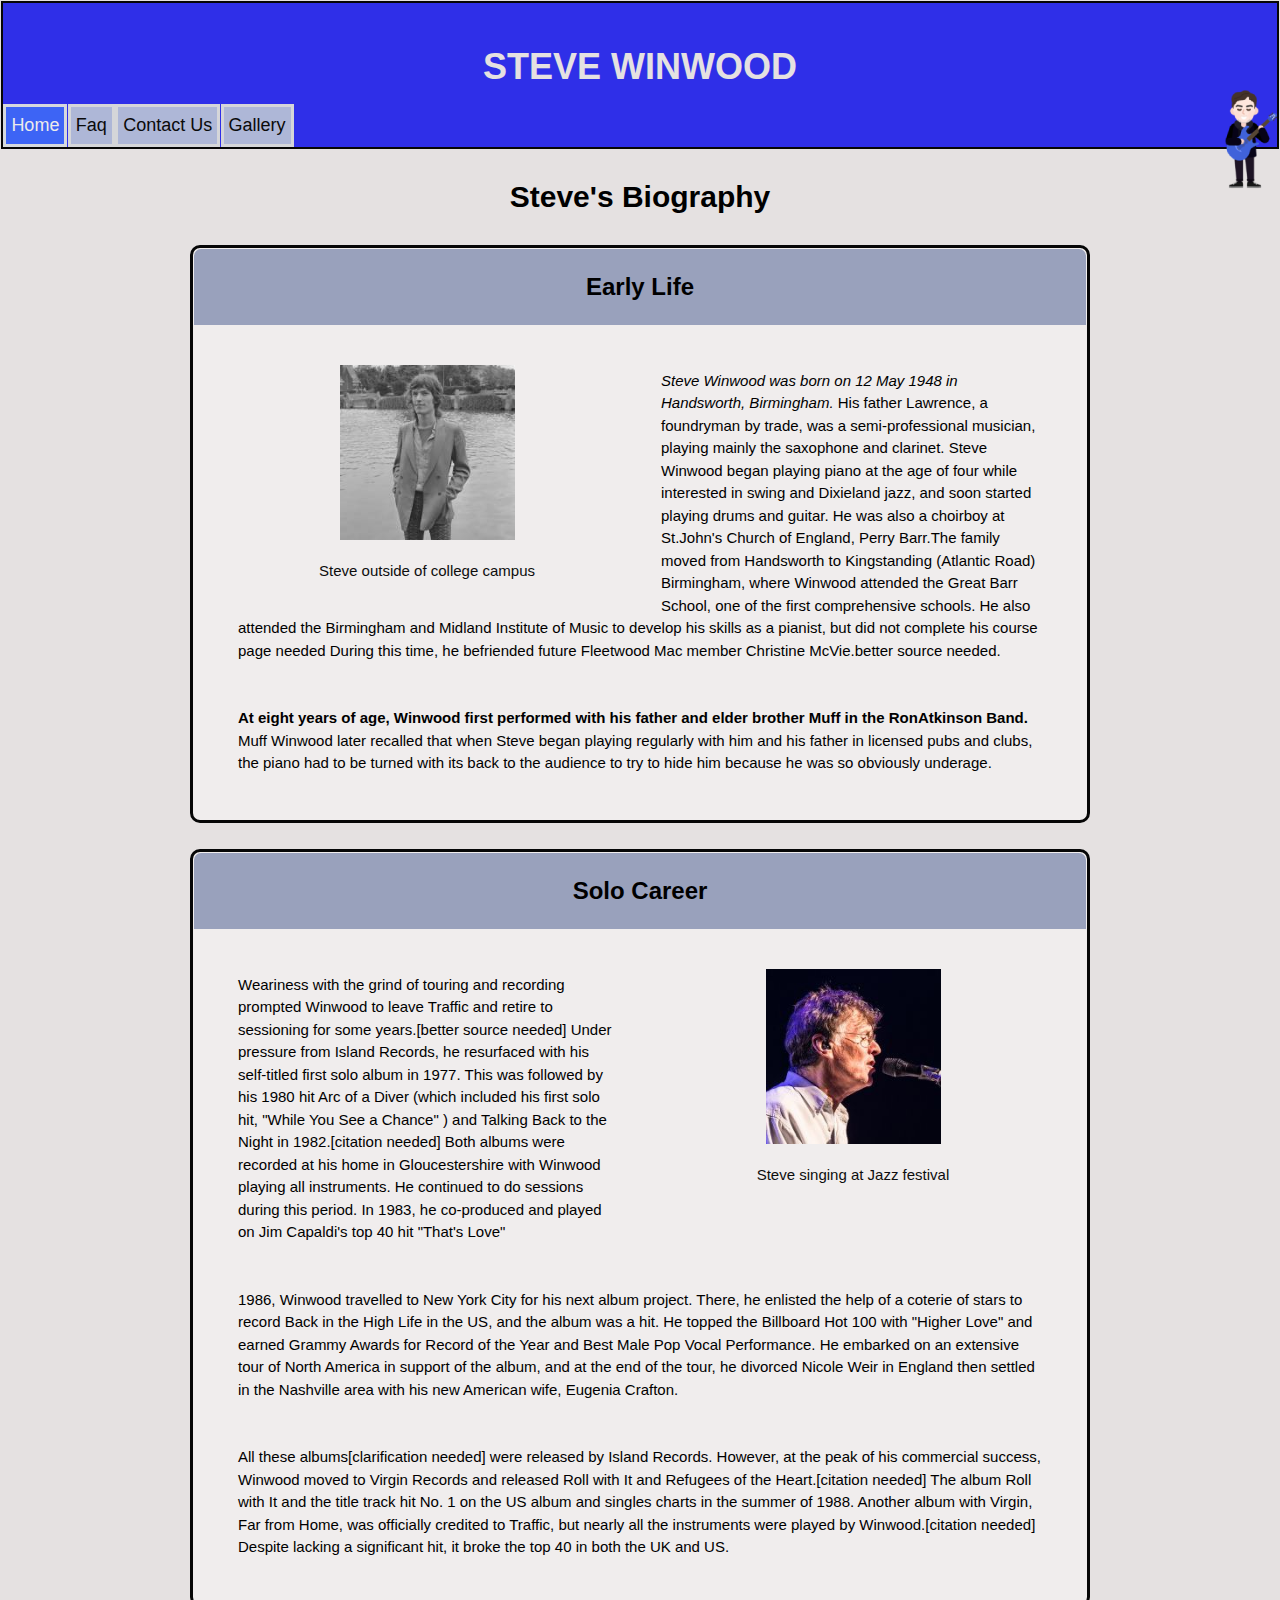
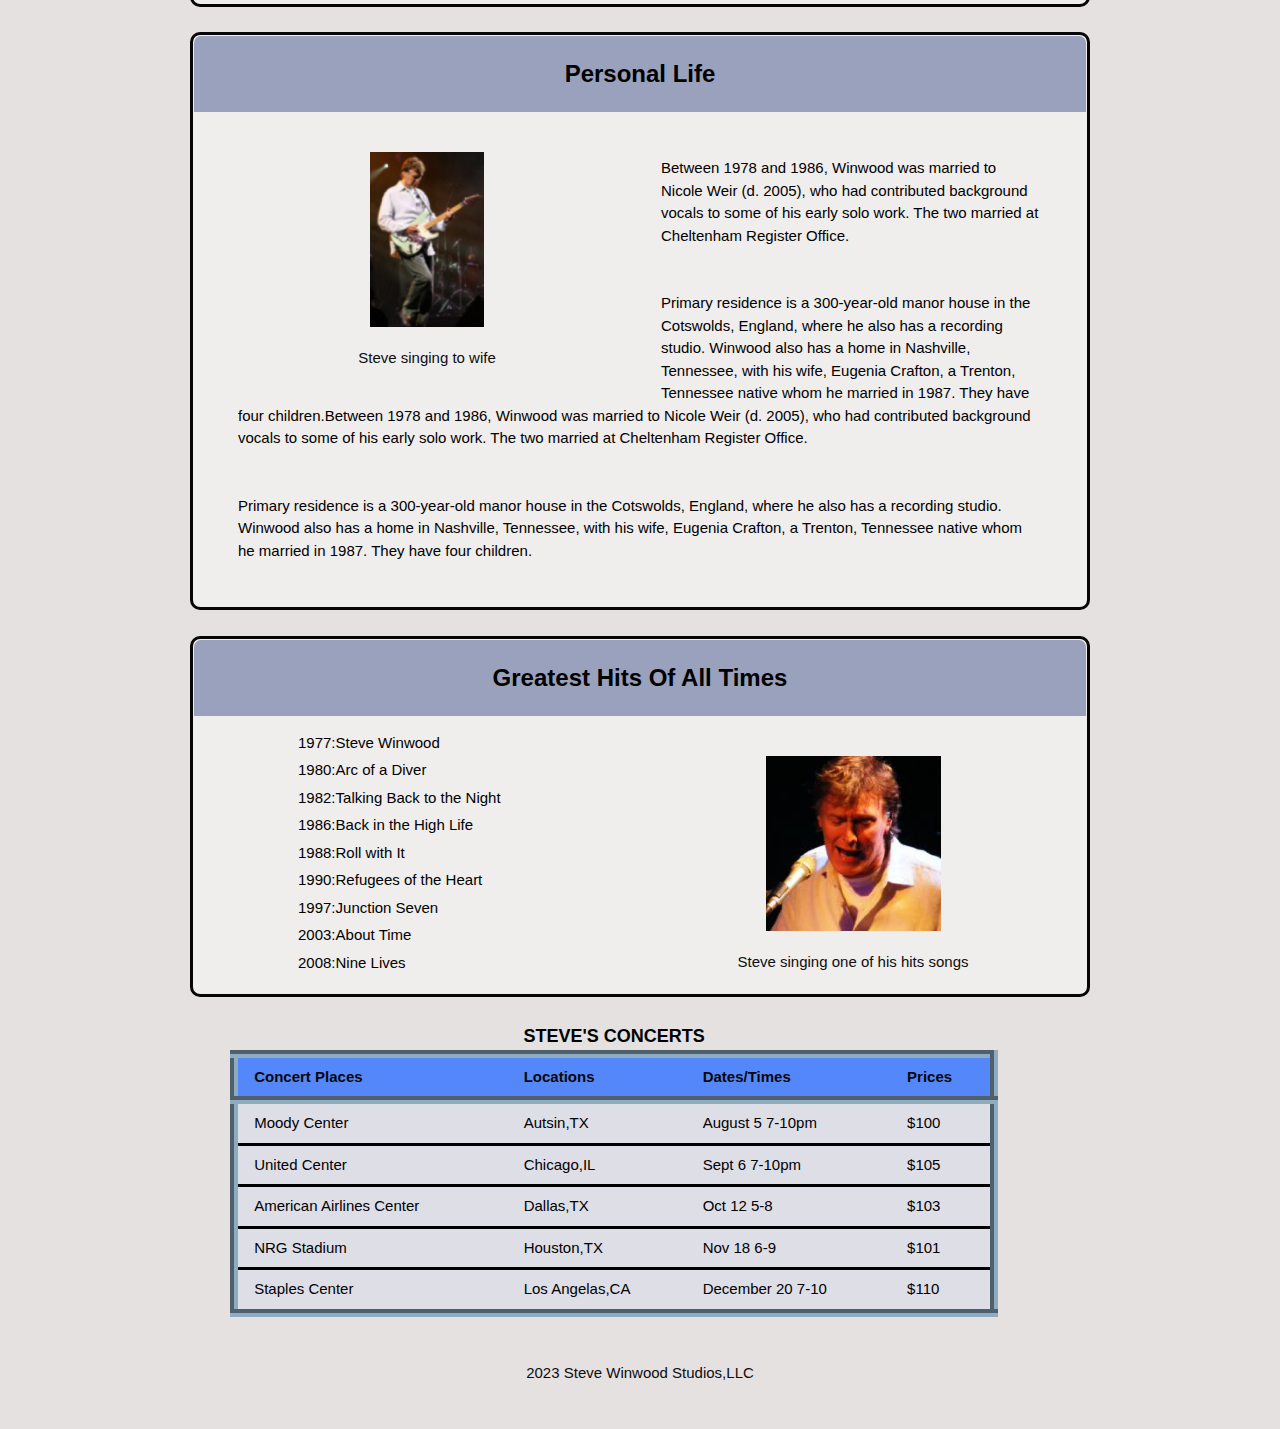
==== index.html @ 96f2a586 "updated table forms" ====
<!DOCTYPE html>
<html lang="en">

<head>
  <meta charset="UTF-8">
  <meta http-equiv="X-UA-Compatible" content="IE=edge">
  <meta name="viewport" content="width=device-width, initial-scale=1.0">
  <link rel="apple-touch-icon" sizes="57x57" href="images/favicon/apple-icon-57x57.png">
  <link rel="apple-touch-icon" sizes="60x60" href="images/favicon/apple-icon-60x60.png">
  <link rel="apple-touch-icon" sizes="57x57" href="images/favicon/apple-icon-57x57.png">
  <link rel="apple-touch-icon" sizes="60x60" href="images/favicon/apple-icon-60x60.png">
  <link rel="apple-touch-icon" sizes="72x72" href="images/favicon/apple-icon-72x72.png">
  <link rel="apple-touch-icon" sizes="76x76" href="images/favicon/apple-icon-76x76.png">
  <link rel="apple-touch-icon" sizes="114x114" href="images/favicon/apple-icon-114x114.png">
  <link rel="apple-touch-icon" sizes="120x120" href="images/favicon/apple-icon-120x120.png">
  <link rel="apple-touch-icon" sizes="144x144" href="images/favicon/apple-icon-144x144.png">
  <link rel="apple-touch-icon" sizes="152x152" href="images/favicon/apple-icon-152x152.png">
  <link rel="apple-touch-icon" sizes="180x180" href="images/favicon/apple-icon-180x180.png">
  <link rel="icon" type="image/png" sizes="192x192" href="/android-icon-192x192.png">
  <link rel="icon" type="image/png" sizes="32x32" href="images/favicon/favicon-32x32.png">
  <link rel="icon" type="image/png" sizes="96x96" href="images/favicon/favicon-96x96.png">
  <link rel="icon" type="image/png" sizes="16x16" href="images/favicon/favicon-16x16.png">
  <link rel="manifest" href="images/favicon/manifest.json">
  <meta name="msapplication-TileColor" content="#ffffff">
  <meta name="msapplication-TileImage" content="images/favicon/ms-icon-144x144.png">
  <meta name="theme-color" content="#ffffff">
  <title>Steve Winwood</title>
  <link rel="stylesheet" href="https://www.w3schools.com/w3css/4/w3.css">
  <link rel="stylesheet" href="css/styles.css">
  <link rel="stylesheet" href="css/layout.css">
  <link rel="stylesheet" href="css/nav-menu.css">
  </head>

<body>
  
  <main>

    <header>
      <h1 class="heading">Steve Winwood</h1>
      <img src="images/logo.png" alt="site logo">
      <nav class="topnav">
        <a class="active" href="index.html">Home</a>
        <a href="faq.html">Faq</a>
        <a href="contactus.html">Contact Us</a>
        <a href="gallery.html">Gallery</a>
      </nav>
    </header>

      
      <h2 class="margin">Steve's Biography</h2>

      <section>

        <h3>Early Life</h3>
        
        <figure>
          <img src="images/steve-college-thumb2.jpg" alt="Steve Early Life">
          <figcaption>Steve outside of college campus</figcaption>
        </figure>
        
        <p> <em>Steve Winwood was born on 12 May 1948 in Handsworth, Birmingham.</em> His father Lawrence, a
          foundryman by trade, was a semi-professional musician, playing mainly the saxophone and clarinet.
          Steve
          Winwood began playing piano at the age of four while interested in swing and Dixieland jazz, and
          soon
          started playing drums and guitar. He was also a choirboy at St.John's Church of England, Perry
          Barr.The
          family moved from Handsworth to Kingstanding (Atlantic Road) Birmingham, where Winwood attended the
          Great Barr School, one of the first comprehensive schools. He also attended the Birmingham and
          Midland Institute of Music to develop his skills as a pianist, but did not complete his course page
          needed During this time, he befriended future Fleetwood Mac member Christine McVie.better source
          needed.</p>
        <p> <strong>At eight years of age, Winwood first performed with his father and elder brother Muff in the
            RonAtkinson Band.</strong> Muff Winwood later recalled that when Steve began playing regularly
          with
          him and his father in licensed pubs and clubs, the piano had to be turned with its back to the
          audience
          to try to
          hide him because he was so obviously underage.</p>
      
        </section>

      <section>

        <h3>Solo Career</h3>
        <figure>
          <img src="images/steve-jazz-thumb2.jpg" alt="Steve singing jazz">
          <figcaption>Steve singing at Jazz festival</figcaption>
        </figure>
        <p> Weariness with the grind of touring and recording prompted Winwood to leave Traffic and retire to
          sessioning
          for some years.[better source needed] Under pressure from Island Records, he resurfaced with his
          self-titled first solo album in 1977. This was followed by his 1980 hit Arc of a Diver (which
          included
          his
          first solo hit, "While You See a Chance" ) and Talking Back to the Night in 1982.[citation needed]
          Both
          albums were recorded at his home in Gloucestershire with Winwood playing all instruments. He
          continued
          to do
          sessions during this period. In 1983, he co-produced and played on Jim Capaldi's top 40 hit "That's
          Love"</p>

        <p> 1986, Winwood
          travelled to New York City for his next album project. There, he enlisted the help of a coterie of
          stars
          to
          record Back in the High Life in the US, and the album was a hit. He topped the Billboard Hot 100
          with "Higher Love" and earned Grammy Awards for Record of the Year and Best Male Pop Vocal
          Performance.
          He
          embarked on an extensive tour of North America in support of the album, and at the end of the tour,
          he
          divorced Nicole Weir in England then settled in the Nashville area with his new American wife,
          Eugenia
          Crafton.</p>

        <p> All these albums[clarification needed] were released by Island Records. However, at the peak of
          his commercial success, Winwood moved to Virgin Records and released Roll with It and Refugees of
          the
          Heart.[citation needed] The album Roll with It and the title track hit No. 1 on the US album and
          singles
          charts in the summer of 1988. Another album with Virgin, Far from Home, was officially credited to
          Traffic,
          but nearly all the instruments were played by Winwood.[citation needed] Despite lacking a
          significant
          hit,
          it broke the top 40 in both the UK and US.</p>
      </section>

      <section>
        <h3>Personal Life</h3>
        <figure>
          <img src="images/Steve-wedding.png" alt="Steve at kereoke bar">
          <figcaption>Steve singing to wife</figcaption>
        </figure>

        <p>Between 1978 and 1986, Winwood was married to Nicole Weir (d. 2005), who had contributed background
          vocals to some of his early solo work. The two married at Cheltenham Register Office.</p>

        <p> Primary residence is a 300-year-old manor house in the Cotswolds, England, where he also has a
          recording
          studio. Winwood also has a home in Nashville, Tennessee, with his wife, Eugenia Crafton, a Trenton,
          Tennessee native whom he married in 1987. They have four children.Between 1978 and 1986,
          Winwood was married to Nicole Weir (d. 2005), who had contributed background vocals to some of his
          early
          solo work. The two married at Cheltenham Register Office.</p>

        <p> Primary residence is a 300-year-old manor house in the Cotswolds, England, where he also has a
          recording
          studio. Winwood also has a home in Nashville, Tennessee, with his wife, Eugenia Crafton, a Trenton,
          Tennessee native whom he married in 1987. They have four children.</p>
      </section>

      <section>
        <h3>Greatest Hits Of All Times</h3>
        <figure>
          <img src="images/steve-carnegie-thumb2.jpg" alt="Steve singing hit song">
          <figcaption>Steve singing one of his hits songs</figcaption>
        </figure>

        <ul >
          <li>1977:Steve Winwood </li>
          <li>1980:Arc of a Diver</li>
          <li>1982:Talking Back to the Night </li>
          <li>1986:Back in the High Life</li>
          <li>1988:Roll with It</li>
          <li>1990:Refugees of the Heart</li>
          <li>1997:Junction Seven</li>
          <li>2003:About Time</li>
          <li>2008:Nine Lives</li>
        </ul>
      </section>

   
       
    
      
      <table class="w3-table">
        <caption>Steve's Concerts</caption>
        <thead>
          <tr>
            <th scope="col" abbr="Column 1" id="col1">Concert Places</th>
            <th scope="col" abbr="Column 2" id="col2">Locations</th>
            <th scope="col" abbr="Column 3" id="col3">Dates/Times</th>
            <th scope="col" abbr="Column 4" id="col4">Prices</th>
          </tr>
        </thead>
        <tbody>
          <tr>
            <td headers="col1">Moody Center</td>
            <td headers="col2">Autsin,TX</td>
            <td headers="col3">August 5 7-10pm</td>
            <td headers="col4">$100</td>
          </tr>
          <tr>
            <td headers="col1">United Center</td>
            <td headers="col2">Chicago,IL</td>
            <td headers="col3">Sept 6 7-10pm</td>
            <td headers="col4">$105</td>
          </tr>
          <tr>
            <td headers="col1">American Airlines Center</td>
            <td headers="col2">Dallas,TX</td>
            <td headers="col3">Oct 12 5-8</td>
            <td headers="col4">$103</td>
          </tr>
          <tr>
            <td headers="col1">NRG Stadium</td>
            <td headers="col2">Houston,TX</td>
            <td headers="col3">Nov 18 6-9</td>
            <td headers="col4">$101</td>
          </tr>
          <tr>
            <td headers="col1">Staples Center</td>
            <td headers="col2">Los Angelas,CA</td>
            <td headers="col3">December 20 7-10</td>
            <td headers="col4">$110</td>
          </tr>
        </tbody>

      </table>

    </main>

</body>

<footer>
  <p>2023 Steve Winwood Studios,LLC</p>
</footer>
---- css/styles.css ----
/* #E5E1E1
   #1B33AC
   #9DA0AF
   #607AFB
   #0929CE
monochromatic */

label{text-align:left;}
header {
  background-color: hwb(240 13% 9% / 0.931);;
  border: rgb(6, 6, 6);
  margin:1px;
  border-style: solid;
  border-width:2px;
  }

header img {
  position: absolute;
  top: 10vh;
  right: 0.2vw;
  z-index: 5;
  width: auto;
  max-width: 15vw;
  height: auto;
}

footer{color:#0d0d0e;
       border-width: 5px;
       text-align: center;
      }


.heading {
  color: #E5E1E1;
  font-family: helvetica;
  font-weight: bolder;
  text-transform: uppercase;
  text-align: center;
  padding-top:27px;
}

.heading2{color: #E5E1E1;
  font-family: helvetica;
  font-weight: bolder;
  text-transform: uppercase;
  text-align: center;
  padding-top:22px;
}

.centerText {
  text-align: center;
}

h2,
h3 {
  color: black;
  font-family: Verdana, Geneva, Tahoma, sans-serif;
  font-weight: bold;
  text-align:center;
  margin: 48px;
  }

section.contactus {
  margin-left: 100%;
  text-align: center;
}


p.contactp {
  text-align: center;
}

p figcaption {
  color: black;
  font-family: sans-serif, verdana;
  font-weight: normal;
  font-size: large;
}

body {
  background-color: #E5E1E1;
  margin:0.2px;
}

main {
  background-color: #E5E1E1;
}

section {
  background-color:rgb(240, 237, 237);
  margin:40px;
  
}



form {
   margin-left: 100px;
   text-align:left;
}

fieldset {
  text-align: center;
  width: 85%;
  background-color: hwb(240 73% 20% / 0.931);
  margin: auto;
  text-align:center;

}

td {
  text-align: center;
}

table caption {
  font-family: helvetica;
  text-transform: uppercase;
  text-align: center;
  font-size:large;
  font-weight:bold;
}

tbody tr:hover {
  color: rgb(8, 8, 8);
  background-color: #b0b0b9;
  border:black;
}

th {
  background-color: rgb(84, 136, 250);
  font: bold;
  color: rgb(8, 8, 8);
}

tr{border-style: solid;
   border-color:black;}

td:hover{
          border-color:rgb(16, 15, 15)}
  
thead,
table {
  border: 8px groove #8dacc0;
  max-width:60%;
  margin-left:230px;
  background-color: #dedee7;
 }

figure {text-align:center;
padding:10px;
margin-right:50px;
}

figure img{margin:20px;
}

li{margin-left: 90px;
  margin-bottom:5px;
  }
textarea{width:400px;
         height:100px;}
---- css/layout.css ----
* {
  margin: 0;
  box-sizing: border-box;
}

html {
  -ms-text-size-adjust: 100%;
  -webkit-text-size-adjust: 100%
}

*,
*:before,
*:after {
  box-sizing: inherit;
}


header img {
  position: absolute;
  
  right: 0.2vw;
  z-index: 5;
  width: auto;
  max-width: 15vw;
  height: auto;
}

/* figures and images */
section {
  content: "";
  clear: both;
  display: table;
  border: solid #060606;
  border-radius: 10px;
  width: 85%;
  max-width: 900px;
  min-width: 500px;
  margin: 2vw auto;
  border-width: 3.5px;
  
}


h3 {
  
  padding: 20px 20vw 20px;
  background-color: #99a1bc;
  border-radius: 7px 7px 0 0;
  text-align: center;
  margin:1px;
  
}
.margin{margin:25px;}
p{margin:45px;
}

ul {
  margin-right: 300px;
  padding:15px;
 }

figure {
  float: left;
  width: 35vw;
  margin: 1vh 10px;
}

section:nth-child(even)>figure {
  float: right;
}



figure img {
  display: block;
  height: 175px;
  max-width: 100%;
  margin-left: auto;
  margin-right: auto;
}

figcaption {
  text-align: center;
  clear: both;
  color: #0d0d0d;
}

li {
  list-style: none;
}
---- css/nav-menu.css ----
/* Set nav to sticky or fixed */

/* Add a black background color to the top navigation */
.topnav {
  
  overflow: hidden;
 
}

/* Style the links inside the navigation bar */
.topnav a {
  float: left;
  color: #0a0a0a;
  text-align: center;
  padding: 5px;
  text-decoration: none;
  font-size: 17px;
  border-style:ridge;
  border-style: solid;
  border-color:rgb(213, 214, 217);
  margin: 0.2px;
  background-color:rgba(196, 206, 212, 0.857);
  font-size: larger;
  font-family:helvetica,Aerial;
  
}

/* Add a color to the active/current link */
.topnav a.active {
  background-color: #3f6af6e7;
  color: rgb(237, 235, 235);
  border:solid;
  border-color: rgb(214, 217, 221);
}
/* Change the color of links on hover */
.topnav a:hover {
  
  
  border-color:rgb(219, 231, 242);
  border:solid;

}
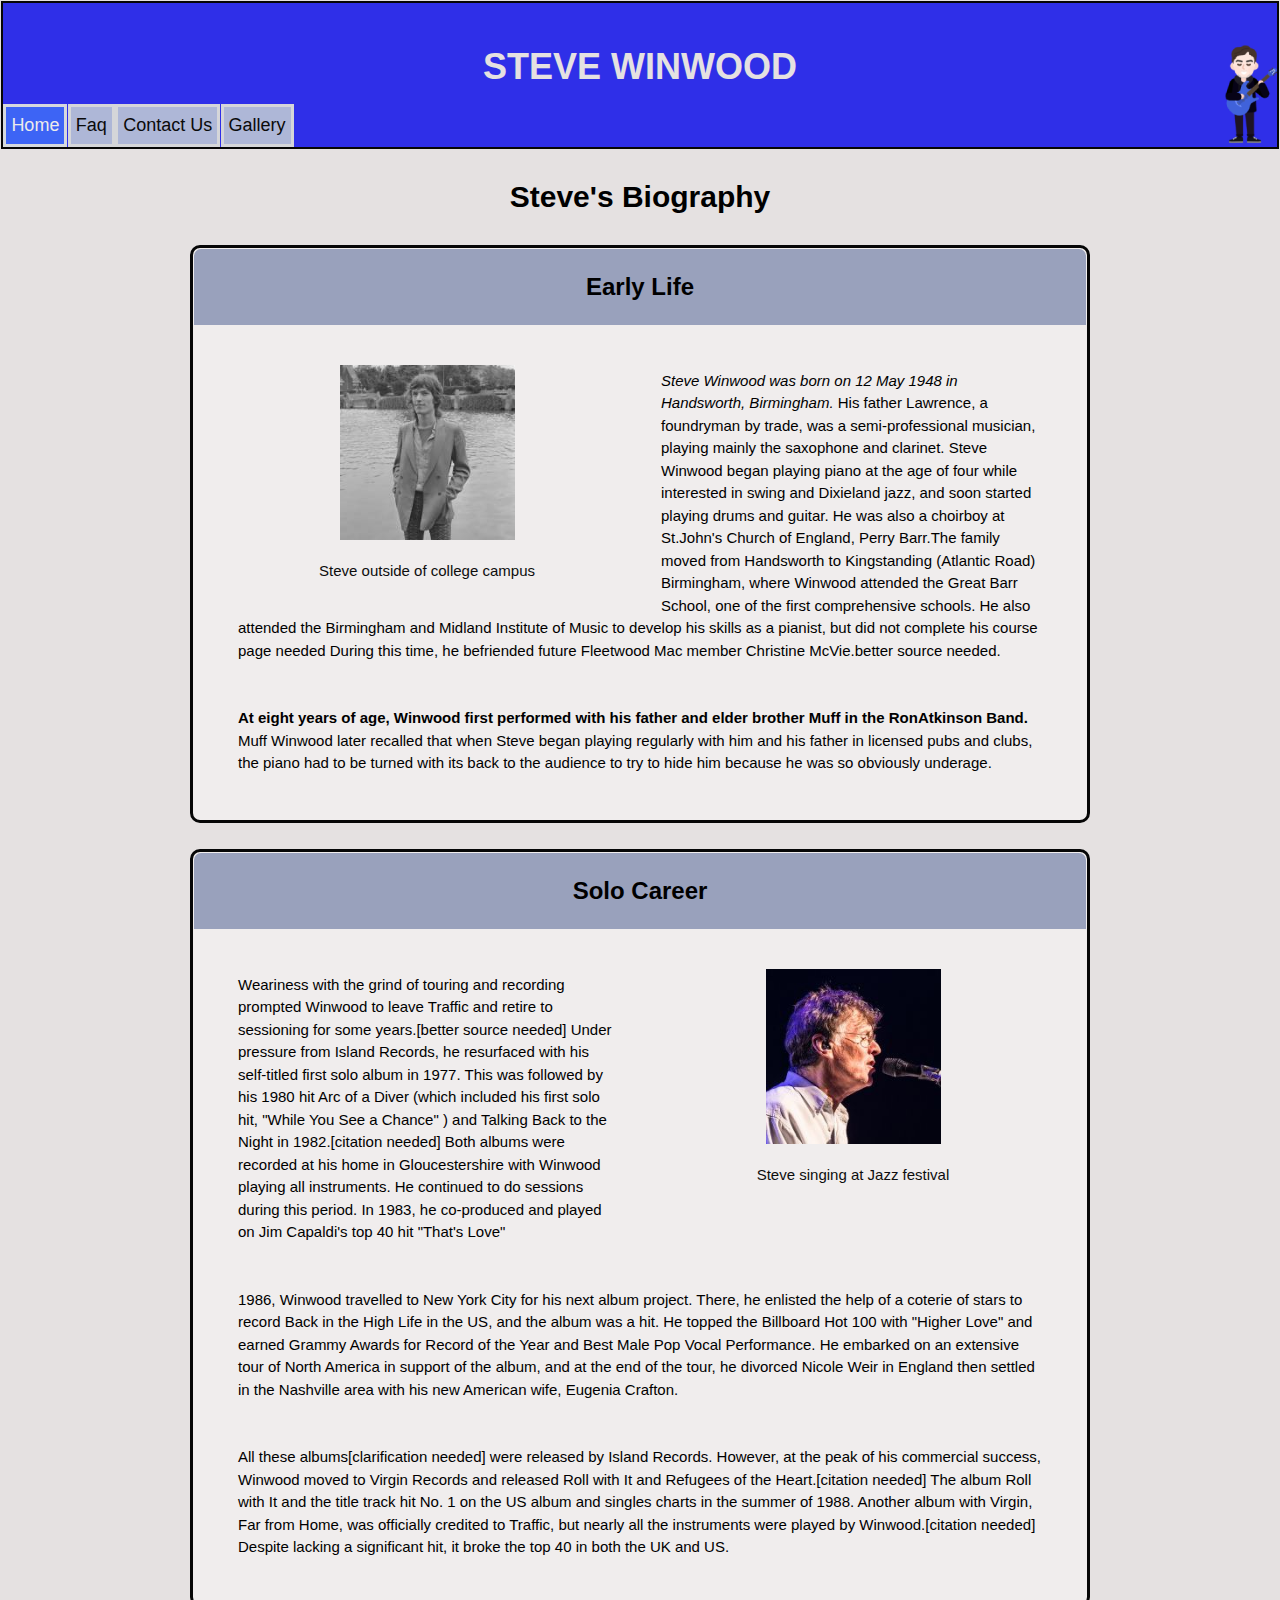
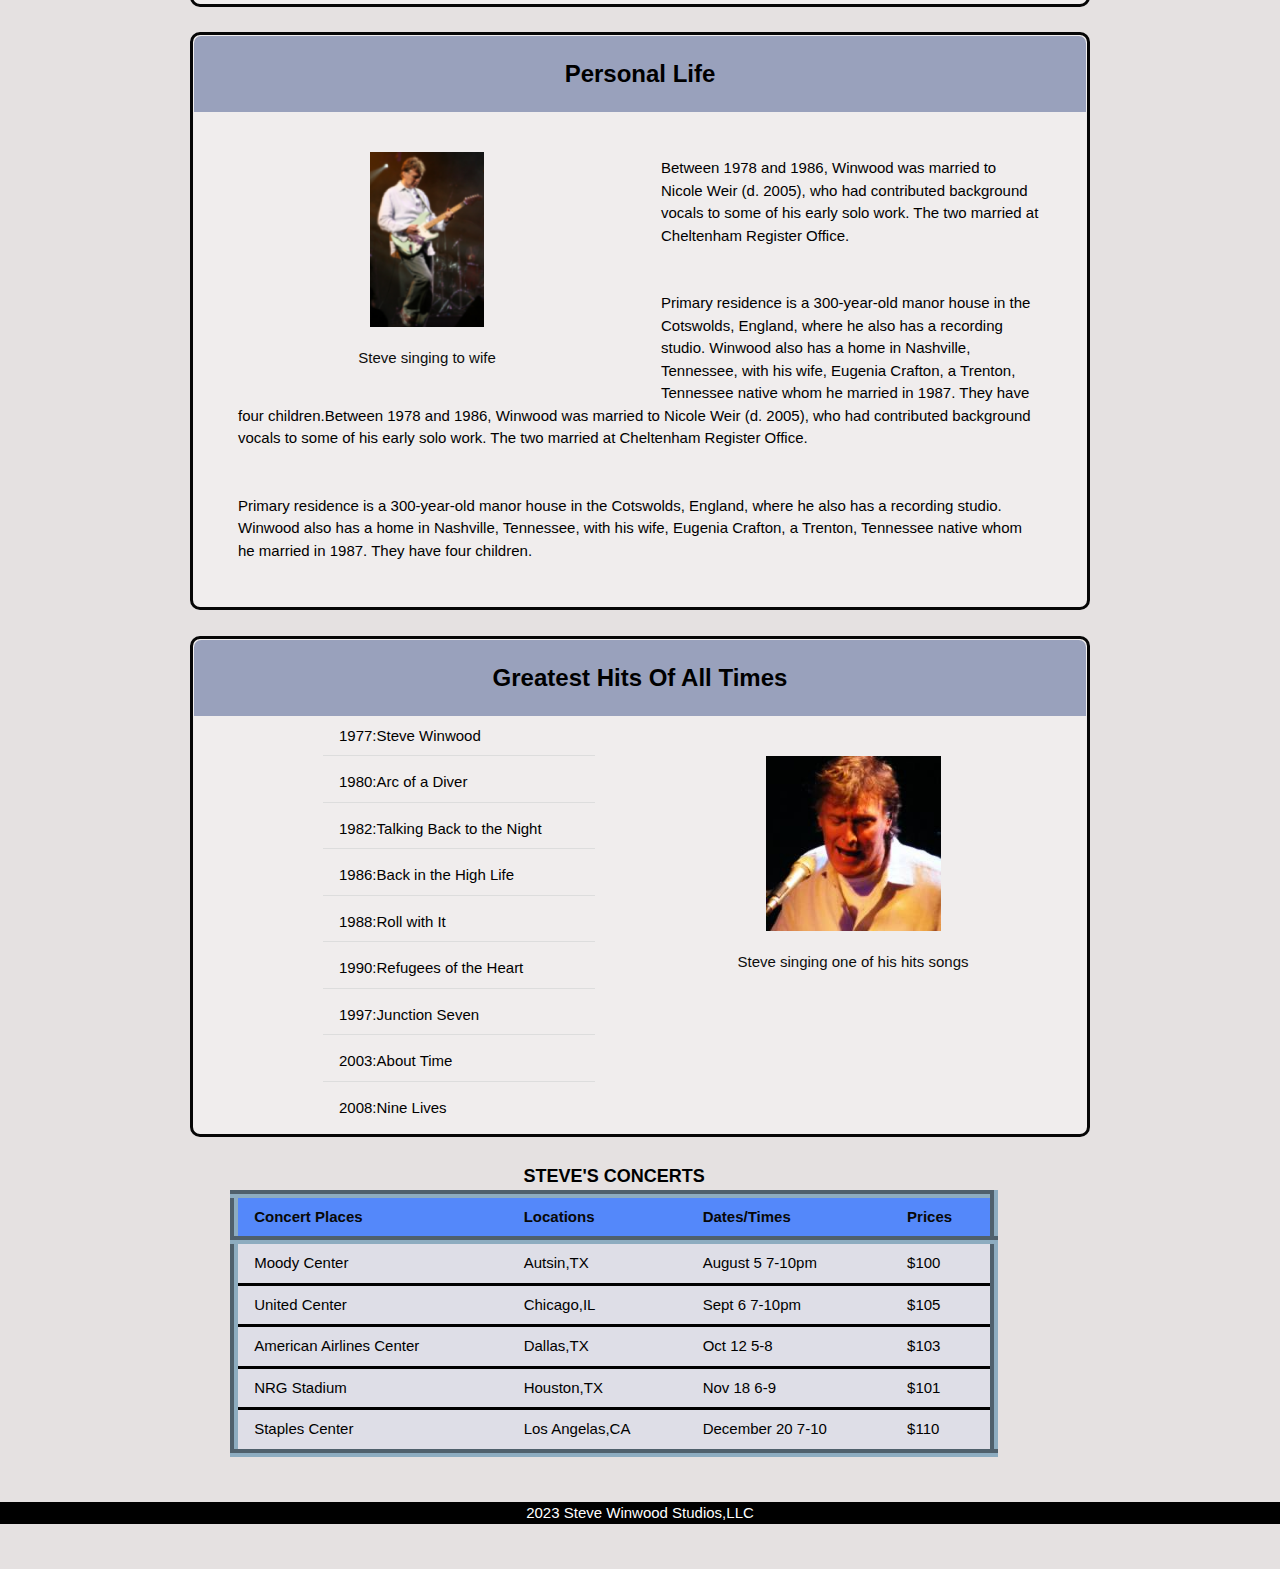
==== commit 0e3d551a: "updated css class" ====
--- a/index.html
+++ b/index.html
@@ -29,10 +29,10 @@
   <link rel="stylesheet" href="css/styles.css">
   <link rel="stylesheet" href="css/layout.css">
   <link rel="stylesheet" href="css/nav-menu.css">
-  </head>
+</head>
 
 <body>
-  
+
   <main>
 
     <header>
@@ -46,185 +46,185 @@
       </nav>
     </header>
 
-      
-      <h2 class="margin">Steve's Biography</h2>
-
-      <section>
-
-        <h3>Early Life</h3>
-        
-        <figure>
-          <img src="images/steve-college-thumb2.jpg" alt="Steve Early Life">
-          <figcaption>Steve outside of college campus</figcaption>
-        </figure>
-        
-        <p> <em>Steve Winwood was born on 12 May 1948 in Handsworth, Birmingham.</em> His father Lawrence, a
-          foundryman by trade, was a semi-professional musician, playing mainly the saxophone and clarinet.
-          Steve
-          Winwood began playing piano at the age of four while interested in swing and Dixieland jazz, and
-          soon
-          started playing drums and guitar. He was also a choirboy at St.John's Church of England, Perry
-          Barr.The
-          family moved from Handsworth to Kingstanding (Atlantic Road) Birmingham, where Winwood attended the
-          Great Barr School, one of the first comprehensive schools. He also attended the Birmingham and
-          Midland Institute of Music to develop his skills as a pianist, but did not complete his course page
-          needed During this time, he befriended future Fleetwood Mac member Christine McVie.better source
-          needed.</p>
-        <p> <strong>At eight years of age, Winwood first performed with his father and elder brother Muff in the
-            RonAtkinson Band.</strong> Muff Winwood later recalled that when Steve began playing regularly
-          with
-          him and his father in licensed pubs and clubs, the piano had to be turned with its back to the
-          audience
-          to try to
-          hide him because he was so obviously underage.</p>
-      
-        </section>
-
-      <section>
-
-        <h3>Solo Career</h3>
-        <figure>
-          <img src="images/steve-jazz-thumb2.jpg" alt="Steve singing jazz">
-          <figcaption>Steve singing at Jazz festival</figcaption>
-        </figure>
-        <p> Weariness with the grind of touring and recording prompted Winwood to leave Traffic and retire to
-          sessioning
-          for some years.[better source needed] Under pressure from Island Records, he resurfaced with his
-          self-titled first solo album in 1977. This was followed by his 1980 hit Arc of a Diver (which
-          included
-          his
-          first solo hit, "While You See a Chance" ) and Talking Back to the Night in 1982.[citation needed]
-          Both
-          albums were recorded at his home in Gloucestershire with Winwood playing all instruments. He
-          continued
-          to do
-          sessions during this period. In 1983, he co-produced and played on Jim Capaldi's top 40 hit "That's
-          Love"</p>
-
-        <p> 1986, Winwood
-          travelled to New York City for his next album project. There, he enlisted the help of a coterie of
-          stars
-          to
-          record Back in the High Life in the US, and the album was a hit. He topped the Billboard Hot 100
-          with "Higher Love" and earned Grammy Awards for Record of the Year and Best Male Pop Vocal
-          Performance.
-          He
-          embarked on an extensive tour of North America in support of the album, and at the end of the tour,
-          he
-          divorced Nicole Weir in England then settled in the Nashville area with his new American wife,
-          Eugenia
-          Crafton.</p>
-
-        <p> All these albums[clarification needed] were released by Island Records. However, at the peak of
-          his commercial success, Winwood moved to Virgin Records and released Roll with It and Refugees of
-          the
-          Heart.[citation needed] The album Roll with It and the title track hit No. 1 on the US album and
-          singles
-          charts in the summer of 1988. Another album with Virgin, Far from Home, was officially credited to
-          Traffic,
-          but nearly all the instruments were played by Winwood.[citation needed] Despite lacking a
-          significant
-          hit,
-          it broke the top 40 in both the UK and US.</p>
-      </section>
-
-      <section>
-        <h3>Personal Life</h3>
-        <figure>
-          <img src="images/Steve-wedding.png" alt="Steve at kereoke bar">
-          <figcaption>Steve singing to wife</figcaption>
-        </figure>
-
-        <p>Between 1978 and 1986, Winwood was married to Nicole Weir (d. 2005), who had contributed background
-          vocals to some of his early solo work. The two married at Cheltenham Register Office.</p>
-
-        <p> Primary residence is a 300-year-old manor house in the Cotswolds, England, where he also has a
-          recording
-          studio. Winwood also has a home in Nashville, Tennessee, with his wife, Eugenia Crafton, a Trenton,
-          Tennessee native whom he married in 1987. They have four children.Between 1978 and 1986,
-          Winwood was married to Nicole Weir (d. 2005), who had contributed background vocals to some of his
-          early
-          solo work. The two married at Cheltenham Register Office.</p>
-
-        <p> Primary residence is a 300-year-old manor house in the Cotswolds, England, where he also has a
-          recording
-          studio. Winwood also has a home in Nashville, Tennessee, with his wife, Eugenia Crafton, a Trenton,
-          Tennessee native whom he married in 1987. They have four children.</p>
-      </section>
-
-      <section>
-        <h3>Greatest Hits Of All Times</h3>
-        <figure>
-          <img src="images/steve-carnegie-thumb2.jpg" alt="Steve singing hit song">
-          <figcaption>Steve singing one of his hits songs</figcaption>
-        </figure>
-
-        <ul >
-          <li>1977:Steve Winwood </li>
-          <li>1980:Arc of a Diver</li>
-          <li>1982:Talking Back to the Night </li>
-          <li>1986:Back in the High Life</li>
-          <li>1988:Roll with It</li>
-          <li>1990:Refugees of the Heart</li>
-          <li>1997:Junction Seven</li>
-          <li>2003:About Time</li>
-          <li>2008:Nine Lives</li>
-        </ul>
-      </section>
-
-   
-       
-    
-      
-      <table class="w3-table">
-        <caption>Steve's Concerts</caption>
-        <thead>
-          <tr>
-            <th scope="col" abbr="Column 1" id="col1">Concert Places</th>
-            <th scope="col" abbr="Column 2" id="col2">Locations</th>
-            <th scope="col" abbr="Column 3" id="col3">Dates/Times</th>
-            <th scope="col" abbr="Column 4" id="col4">Prices</th>
-          </tr>
-        </thead>
-        <tbody>
-          <tr>
-            <td headers="col1">Moody Center</td>
-            <td headers="col2">Autsin,TX</td>
-            <td headers="col3">August 5 7-10pm</td>
-            <td headers="col4">$100</td>
-          </tr>
-          <tr>
-            <td headers="col1">United Center</td>
-            <td headers="col2">Chicago,IL</td>
-            <td headers="col3">Sept 6 7-10pm</td>
-            <td headers="col4">$105</td>
-          </tr>
-          <tr>
-            <td headers="col1">American Airlines Center</td>
-            <td headers="col2">Dallas,TX</td>
-            <td headers="col3">Oct 12 5-8</td>
-            <td headers="col4">$103</td>
-          </tr>
-          <tr>
-            <td headers="col1">NRG Stadium</td>
-            <td headers="col2">Houston,TX</td>
-            <td headers="col3">Nov 18 6-9</td>
-            <td headers="col4">$101</td>
-          </tr>
-          <tr>
-            <td headers="col1">Staples Center</td>
-            <td headers="col2">Los Angelas,CA</td>
-            <td headers="col3">December 20 7-10</td>
-            <td headers="col4">$110</td>
-          </tr>
-        </tbody>
-
-      </table>
-
-    </main>
-
+
+    <h2 class="margin">Steve's Biography</h2>
+
+    <section>
+
+      <h3>Early Life</h3>
+
+      <figure>
+        <img src="images/steve-college-thumb2.jpg" alt="Steve Early Life">
+        <figcaption>Steve outside of college campus</figcaption>
+      </figure>
+
+      <p> <em>Steve Winwood was born on 12 May 1948 in Handsworth, Birmingham.</em> His father Lawrence, a
+        foundryman by trade, was a semi-professional musician, playing mainly the saxophone and clarinet.
+        Steve
+        Winwood began playing piano at the age of four while interested in swing and Dixieland jazz, and
+        soon
+        started playing drums and guitar. He was also a choirboy at St.John's Church of England, Perry
+        Barr.The
+        family moved from Handsworth to Kingstanding (Atlantic Road) Birmingham, where Winwood attended the
+        Great Barr School, one of the first comprehensive schools. He also attended the Birmingham and
+        Midland Institute of Music to develop his skills as a pianist, but did not complete his course page
+        needed During this time, he befriended future Fleetwood Mac member Christine McVie.better source
+        needed.</p>
+      <p> <strong>At eight years of age, Winwood first performed with his father and elder brother Muff in the
+          RonAtkinson Band.</strong> Muff Winwood later recalled that when Steve began playing regularly
+        with
+        him and his father in licensed pubs and clubs, the piano had to be turned with its back to the
+        audience
+        to try to
+        hide him because he was so obviously underage.</p>
+
+    </section>
+
+    <section>
+
+      <h3>Solo Career</h3>
+      <figure>
+        <img src="images/steve-jazz-thumb2.jpg" alt="Steve singing jazz">
+        <figcaption>Steve singing at Jazz festival</figcaption>
+      </figure>
+      <p> Weariness with the grind of touring and recording prompted Winwood to leave Traffic and retire to
+        sessioning
+        for some years.[better source needed] Under pressure from Island Records, he resurfaced with his
+        self-titled first solo album in 1977. This was followed by his 1980 hit Arc of a Diver (which
+        included
+        his
+        first solo hit, "While You See a Chance" ) and Talking Back to the Night in 1982.[citation needed]
+        Both
+        albums were recorded at his home in Gloucestershire with Winwood playing all instruments. He
+        continued
+        to do
+        sessions during this period. In 1983, he co-produced and played on Jim Capaldi's top 40 hit "That's
+        Love"</p>
+
+      <p> 1986, Winwood
+        travelled to New York City for his next album project. There, he enlisted the help of a coterie of
+        stars
+        to
+        record Back in the High Life in the US, and the album was a hit. He topped the Billboard Hot 100
+        with "Higher Love" and earned Grammy Awards for Record of the Year and Best Male Pop Vocal
+        Performance.
+        He
+        embarked on an extensive tour of North America in support of the album, and at the end of the tour,
+        he
+        divorced Nicole Weir in England then settled in the Nashville area with his new American wife,
+        Eugenia
+        Crafton.</p>
+
+      <p> All these albums[clarification needed] were released by Island Records. However, at the peak of
+        his commercial success, Winwood moved to Virgin Records and released Roll with It and Refugees of
+        the
+        Heart.[citation needed] The album Roll with It and the title track hit No. 1 on the US album and
+        singles
+        charts in the summer of 1988. Another album with Virgin, Far from Home, was officially credited to
+        Traffic,
+        but nearly all the instruments were played by Winwood.[citation needed] Despite lacking a
+        significant
+        hit,
+        it broke the top 40 in both the UK and US.</p>
+    </section>
+
+    <section>
+      <h3>Personal Life</h3>
+      <figure>
+        <img src="images/Steve-wedding.png" alt="Steve at kereoke bar">
+        <figcaption>Steve singing to wife</figcaption>
+      </figure>
+
+      <p>Between 1978 and 1986, Winwood was married to Nicole Weir (d. 2005), who had contributed background
+        vocals to some of his early solo work. The two married at Cheltenham Register Office.</p>
+
+      <p> Primary residence is a 300-year-old manor house in the Cotswolds, England, where he also has a
+        recording
+        studio. Winwood also has a home in Nashville, Tennessee, with his wife, Eugenia Crafton, a Trenton,
+        Tennessee native whom he married in 1987. They have four children.Between 1978 and 1986,
+        Winwood was married to Nicole Weir (d. 2005), who had contributed background vocals to some of his
+        early
+        solo work. The two married at Cheltenham Register Office.</p>
+
+      <p> Primary residence is a 300-year-old manor house in the Cotswolds, England, where he also has a
+        recording
+        studio. Winwood also has a home in Nashville, Tennessee, with his wife, Eugenia Crafton, a Trenton,
+        Tennessee native whom he married in 1987. They have four children.</p>
+    </section>
+
+    <section>
+      <h3>Greatest Hits Of All Times</h3>
+      <figure>
+        <img src="images/steve-carnegie-thumb2.jpg" alt="Steve singing hit song">
+        <figcaption>Steve singing one of his hits songs</figcaption>
+      </figure>
+
+      <ul class="w3-ul">
+        <li>1977:Steve Winwood </li>
+        <li>1980:Arc of a Diver</li>
+        <li>1982:Talking Back to the Night </li>
+        <li>1986:Back in the High Life</li>
+        <li>1988:Roll with It</li>
+        <li>1990:Refugees of the Heart</li>
+        <li>1997:Junction Seven</li>
+        <li>2003:About Time</li>
+        <li>2008:Nine Lives</li>
+      </ul>
+    </section>
+
+
+
+
+
+    <table class="w3-table">
+      <caption>Steve's Concerts</caption>
+      <thead>
+        <tr>
+          <th scope="col" abbr="Column 1" id="col1">Concert Places</th>
+          <th scope="col" abbr="Column 2" id="col2">Locations</th>
+          <th scope="col" abbr="Column 3" id="col3">Dates/Times</th>
+          <th scope="col" abbr="Column 4" id="col4">Prices</th>
+        </tr>
+      </thead>
+      <tbody>
+        <tr>
+          <td headers="col1">Moody Center</td>
+          <td headers="col2">Autsin,TX</td>
+          <td headers="col3">August 5 7-10pm</td>
+          <td headers="col4">$100</td>
+        </tr>
+        <tr>
+          <td headers="col1">United Center</td>
+          <td headers="col2">Chicago,IL</td>
+          <td headers="col3">Sept 6 7-10pm</td>
+          <td headers="col4">$105</td>
+        </tr>
+        <tr>
+          <td headers="col1">American Airlines Center</td>
+          <td headers="col2">Dallas,TX</td>
+          <td headers="col3">Oct 12 5-8</td>
+          <td headers="col4">$103</td>
+        </tr>
+        <tr>
+          <td headers="col1">NRG Stadium</td>
+          <td headers="col2">Houston,TX</td>
+          <td headers="col3">Nov 18 6-9</td>
+          <td headers="col4">$101</td>
+        </tr>
+        <tr>
+          <td headers="col1">Staples Center</td>
+          <td headers="col2">Los Angelas,CA</td>
+          <td headers="col3">December 20 7-10</td>
+          <td headers="col4">$110</td>
+        </tr>
+      </tbody>
+
+    </table>
+
+  </main>
+  <footer class="w3-black">
+    <p>2023 Steve Winwood Studios,LLC</p>
+  </footer>
 </body>
 
-<footer>
-  <p>2023 Steve Winwood Studios,LLC</p>
-</footer>+</html>--- a/css/styles.css
+++ b/css/styles.css
@@ -16,7 +16,7 @@
 
 header img {
   position: absolute;
-  top: 10vh;
+  top: 5vh;
   right: 0.2vw;
   z-index: 5;
   width: auto;
@@ -37,6 +37,7 @@
   text-transform: uppercase;
   text-align: center;
   padding-top:27px;
+ 
 }
 
 .heading2{color: #E5E1E1;
@@ -45,6 +46,7 @@
   text-transform: uppercase;
   text-align: center;
   padding-top:22px;
+ 
 }
 
 .centerText {
@@ -148,14 +150,16 @@
 
 figure {text-align:center;
 padding:10px;
-margin-right:50px;
+margin-left:275px;
+width:50%;
 }
 
 figure img{margin:20px;
 }
 
-li{margin-left: 90px;
-  margin-bottom:5px;
+li{margin-left: 130px;
+  margin-bottom:7px;
   }
+
 textarea{width:400px;
          height:100px;}--- a/css/layout.css
+++ b/css/layout.css
@@ -57,6 +57,7 @@
 ul {
   margin-right: 300px;
   padding:15px;
+  width:45%;
  }
 
 figure {
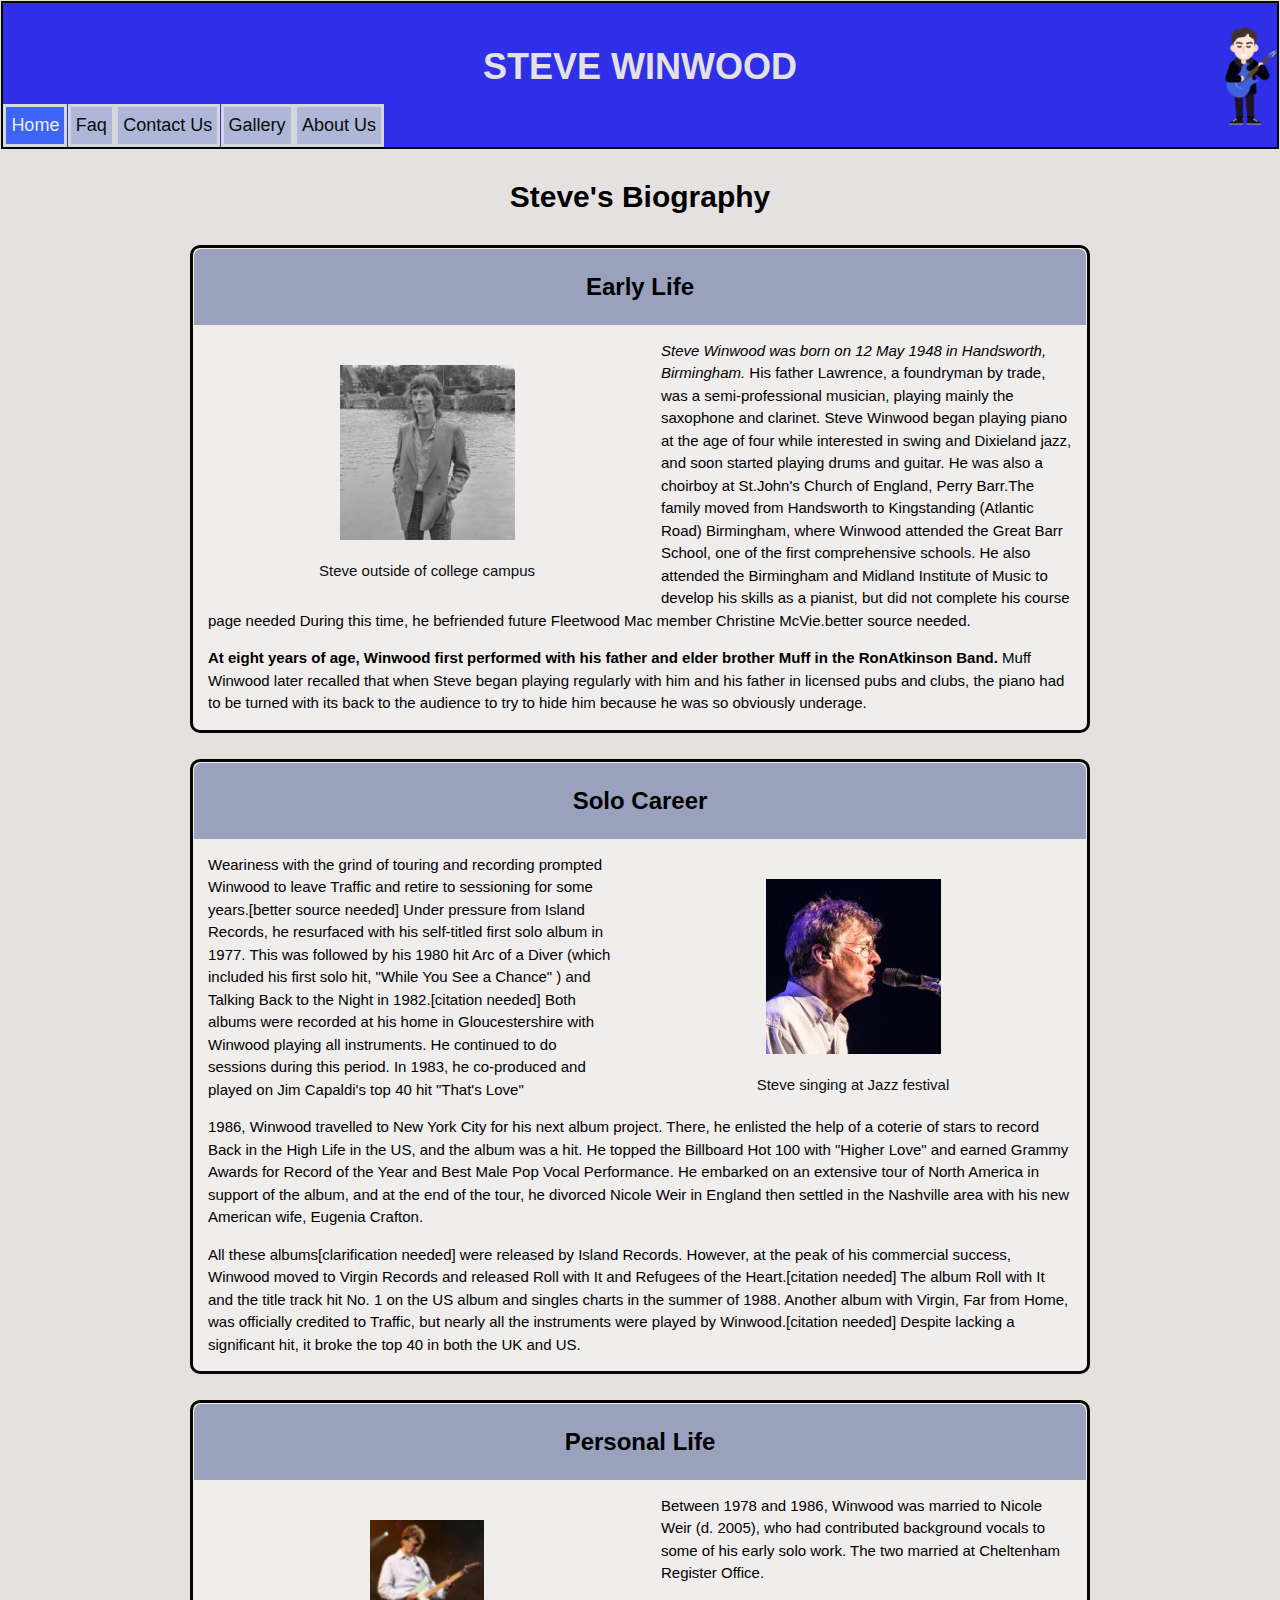
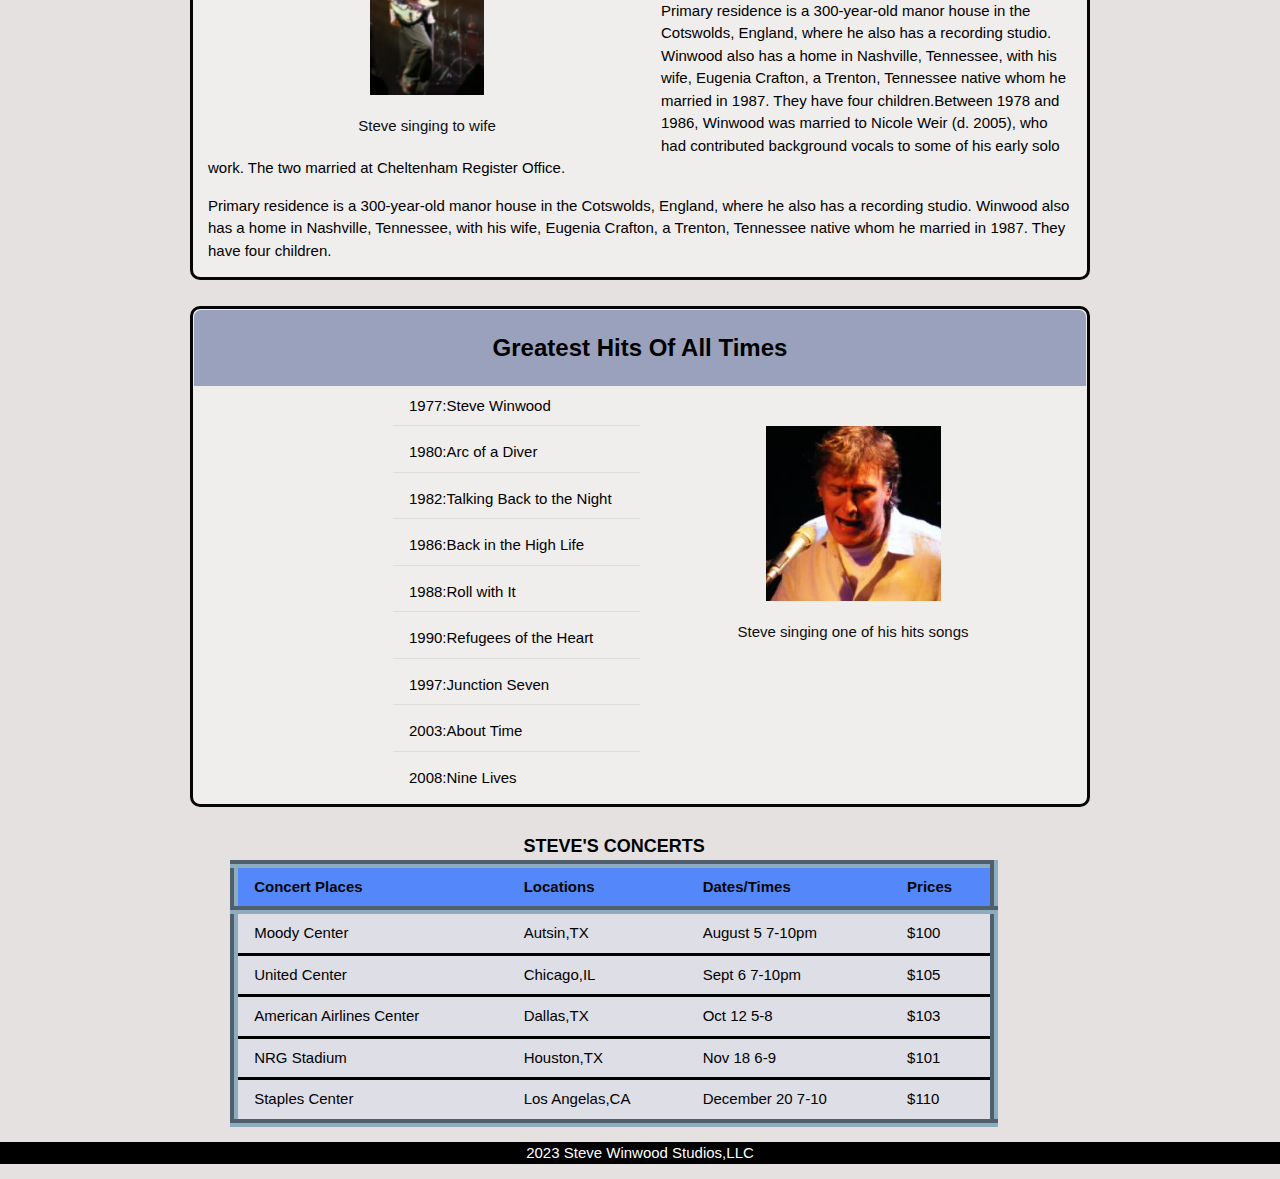
==== commit a0102682: "class update" ====
--- a/index.html
+++ b/index.html
@@ -43,6 +43,7 @@
         <a href="faq.html">Faq</a>
         <a href="contactus.html">Contact Us</a>
         <a href="gallery.html">Gallery</a>
+        <a href="about-us.html">About Us</a>
       </nav>
     </header>
 
--- a/css/styles.css
+++ b/css/styles.css
@@ -14,9 +14,11 @@
   border-width:2px;
   }
 
+  
+
 header img {
   position: absolute;
-  top: 5vh;
+  top: 3vh;
   right: 0.2vw;
   z-index: 5;
   width: auto;
@@ -53,13 +55,13 @@
   text-align: center;
 }
 
+
 h2,
 h3 {
   color: black;
   font-family: Verdana, Geneva, Tahoma, sans-serif;
   font-weight: bold;
   text-align:center;
-  margin: 48px;
   }
 
 section.contactus {
@@ -90,7 +92,6 @@
 
 section {
   background-color:rgb(240, 237, 237);
-  margin:40px;
   
 }
 
@@ -150,16 +151,18 @@
 
 figure {text-align:center;
 padding:10px;
-margin-left:275px;
+margin-left:350px;
 width:50%;
 }
 
 figure img{margin:20px;
 }
 
-li{margin-left: 130px;
+li{margin-left: 250px;
   margin-bottom:7px;
   }
 
 textarea{width:400px;
-         height:100px;}+         height:100px;}
+
+div{background-color:#E5E1E1;}
--- a/css/layout.css
+++ b/css/layout.css
@@ -38,6 +38,7 @@
   margin: 2vw auto;
   border-width: 3.5px;
   
+  
 }
 
 
@@ -51,13 +52,13 @@
   
 }
 .margin{margin:25px;}
-p{margin:45px;
+p{margin:15px;
 }
 
 ul {
   margin-right: 300px;
-  padding:15px;
-  width:45%;
+  padding:5px;
+  width:50%;
  }
 
 figure {
@@ -88,4 +89,6 @@
 
 li {
   list-style: none;
+  margin-left:200px;
+  margin-top:0px;
 }
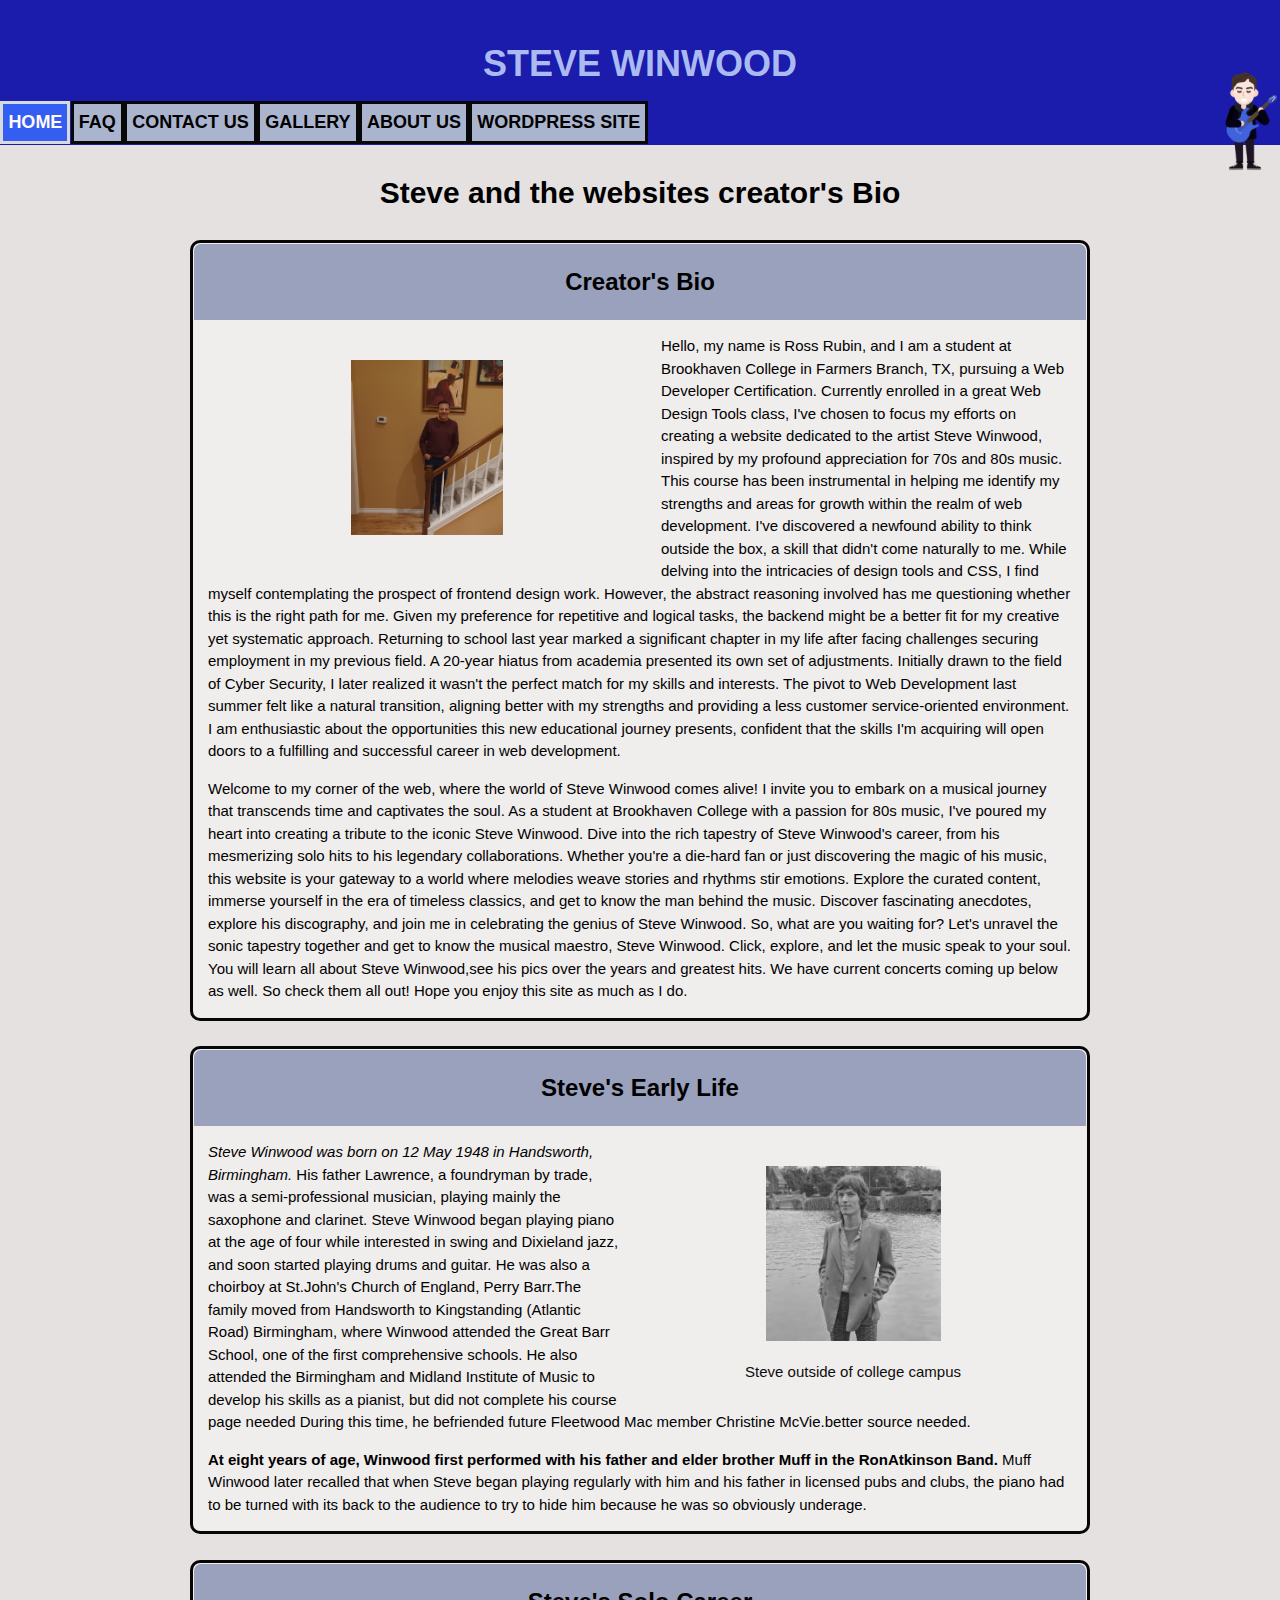
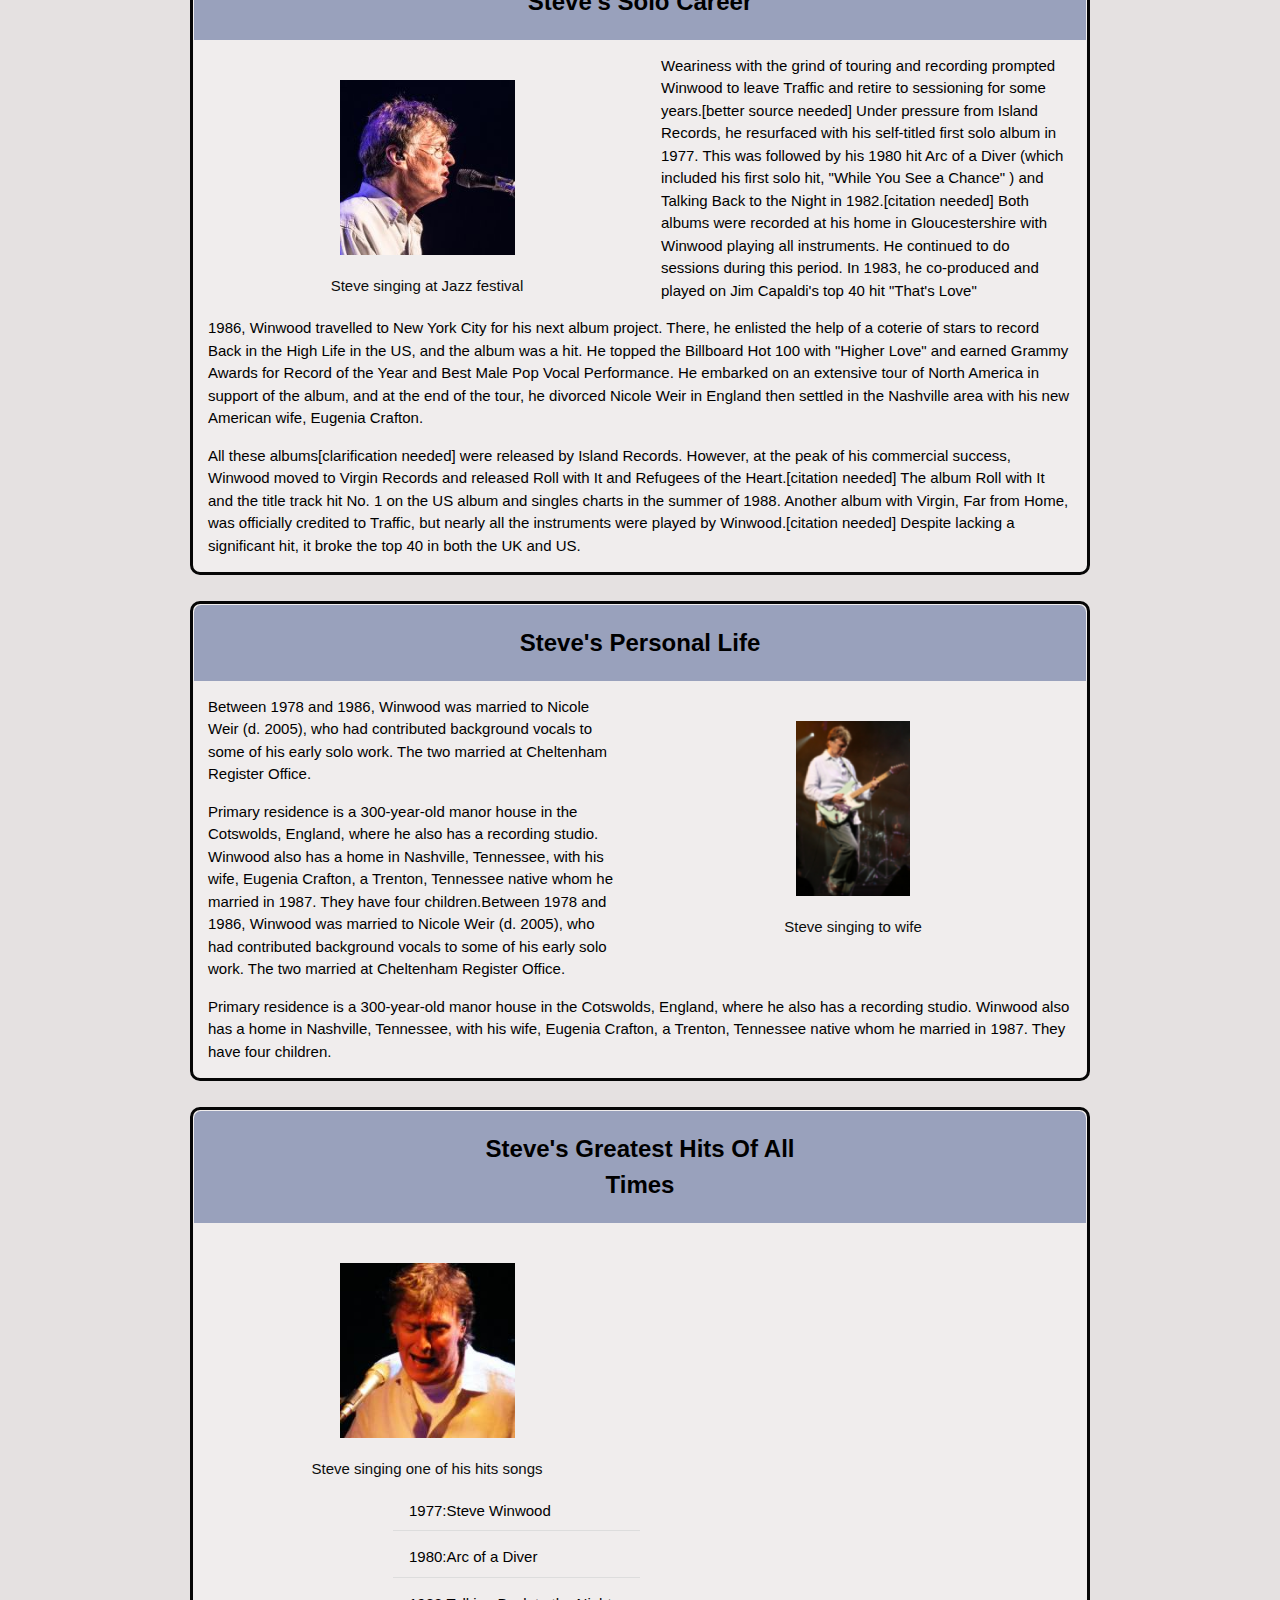
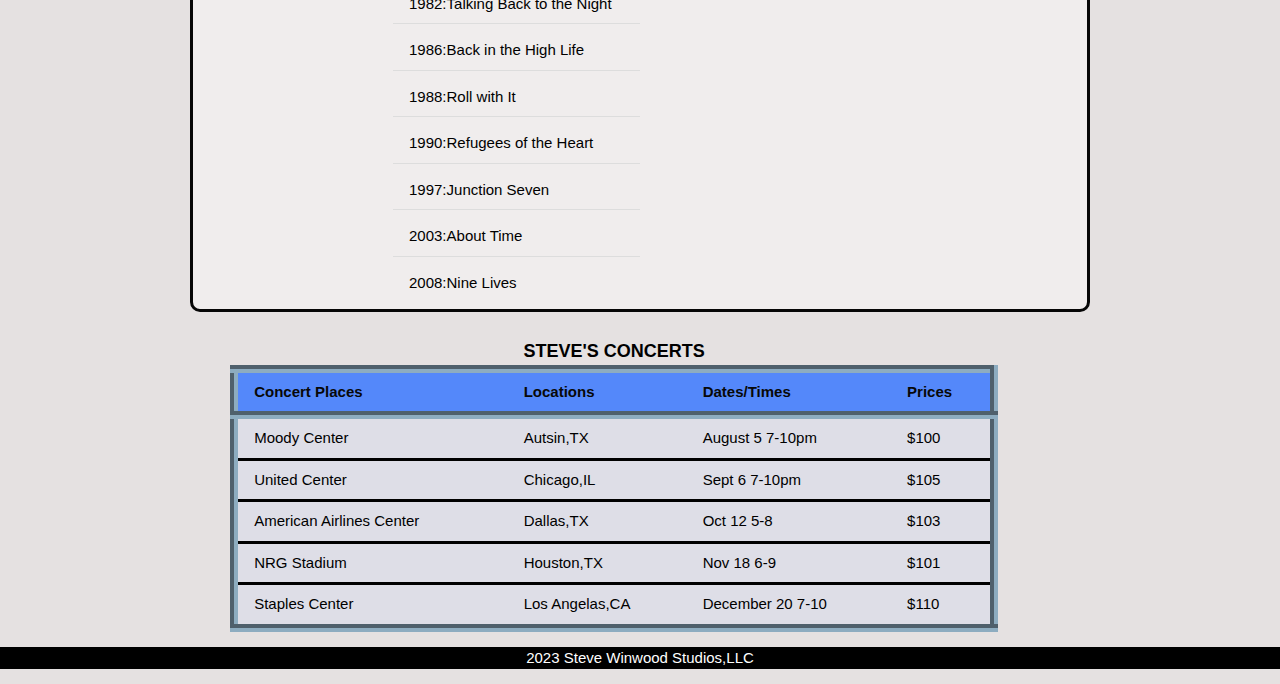
==== commit 087e0d42: "changes to website" ====
--- a/index.html
+++ b/index.html
@@ -44,15 +44,68 @@
         <a href="contactus.html">Contact Us</a>
         <a href="gallery.html">Gallery</a>
         <a href="about-us.html">About Us</a>
+        <a href="https://2learnwp.brookhavencollege.edu/SteveWinwood/">WordPress Site</a> 
       </nav>
     </header>
 
 
-    <h2 class="margin">Steve's Biography</h2>
-
-    <section>
-
-      <h3>Early Life</h3>
+
+    <h2 class="margin">Steve and the websites creator's Bio </h2>
+
+    <section>
+      <h3>Creator's Bio</h3>
+      <figure>
+        <img src="images/404594491_122109613148111731_5546905689555489641_n.jpg">
+      </figure>
+
+      <p>
+        Hello, my name is Ross Rubin, and I am a student at Brookhaven College in Farmers Branch, TX, pursuing a Web
+        Developer Certification. Currently enrolled in a great Web Design Tools class, I've chosen to focus my efforts
+        on creating a website dedicated to the artist Steve Winwood, inspired by my profound appreciation for 70s and
+        80s music.
+
+        This course has been instrumental in helping me identify my strengths and areas for growth within the realm of
+        web development. I've discovered a newfound ability to think outside the box, a skill that didn't come naturally
+        to me. While delving into the intricacies of design tools and CSS, I find myself contemplating the prospect of
+        frontend design work. However, the abstract reasoning involved has me questioning whether this is the right path
+        for me. Given my preference for repetitive and logical tasks, the backend might be a better fit for my creative
+        yet systematic approach.
+
+        Returning to school last year marked a significant chapter in my life after facing challenges securing
+        employment in my previous field. A 20-year hiatus from academia presented its own set of adjustments. Initially
+        drawn to the field of Cyber Security, I later realized it wasn't the perfect match for my skills and interests.
+        The pivot to Web Development last summer felt like a natural transition, aligning better with my strengths and
+        providing a less customer service-oriented environment.
+
+        I am enthusiastic about the opportunities this new educational journey presents, confident that the skills I'm
+        acquiring will open doors to a fulfilling and successful career in web development.
+      </p>
+
+      <p>
+
+        Welcome to my corner of the web, where the world of Steve Winwood comes alive! I invite you to embark on a
+        musical journey that transcends time and captivates the soul. As a student at Brookhaven College with a passion
+        for 80s music, I've poured my heart into creating a tribute to the iconic Steve Winwood.
+
+        Dive into the rich tapestry of Steve Winwood's career, from his mesmerizing solo hits to his legendary
+        collaborations. Whether you're a die-hard fan or just discovering the magic of his music, this website is your
+        gateway to a world where melodies weave stories and rhythms stir emotions.
+
+        Explore the curated content, immerse yourself in the era of timeless classics, and get to know the man behind
+        the music. Discover fascinating anecdotes, explore his discography, and join me in celebrating the genius of
+        Steve Winwood.
+
+        So, what are you waiting for? Let's unravel the sonic tapestry together and get to know the musical maestro,
+        Steve Winwood. Click, explore, and let the music speak to your soul. You will learn all about Steve Winwood,see
+        his pics over the years and greatest hits. We have current concerts coming up below as well. So check them all
+        out! Hope you enjoy this site as much as I do.
+      </p>
+
+    </section>
+
+    <section>
+
+      <h3>Steve's Early Life</h3>
 
       <figure>
         <img src="images/steve-college-thumb2.jpg" alt="Steve Early Life">
@@ -78,12 +131,11 @@
         audience
         to try to
         hide him because he was so obviously underage.</p>
-
-    </section>
-
-    <section>
-
-      <h3>Solo Career</h3>
+    </section>
+
+    <section>
+
+      <h3>Steve's Solo Career</h3>
       <figure>
         <img src="images/steve-jazz-thumb2.jpg" alt="Steve singing jazz">
         <figcaption>Steve singing at Jazz festival</figcaption>
@@ -130,7 +182,7 @@
     </section>
 
     <section>
-      <h3>Personal Life</h3>
+      <h3> Steve's Personal Life</h3>
       <figure>
         <img src="images/Steve-wedding.png" alt="Steve at kereoke bar">
         <figcaption>Steve singing to wife</figcaption>
@@ -154,7 +206,7 @@
     </section>
 
     <section>
-      <h3>Greatest Hits Of All Times</h3>
+      <h3>Steve's Greatest Hits Of All Times</h3>
       <figure>
         <img src="images/steve-carnegie-thumb2.jpg" alt="Steve singing hit song">
         <figcaption>Steve singing one of his hits songs</figcaption>
@@ -173,10 +225,6 @@
       </ul>
     </section>
 
-
-
-
-
     <table class="w3-table">
       <caption>Steve's Concerts</caption>
       <thead>
@@ -219,7 +267,6 @@
           <td headers="col4">$110</td>
         </tr>
       </tbody>
-
     </table>
 
   </main>
--- a/css/styles.css
+++ b/css/styles.css
@@ -5,20 +5,27 @@
    #0929CE
 monochromatic */
 
-label{text-align:left;}
+label {
+  text-align: left;
+}
+
 header {
-  background-color: hwb(240 13% 9% / 0.931);;
-  border: rgb(6, 6, 6);
-  margin:1px;
-  border-style: solid;
-  border-width:2px;
+  
+  
+  color: #aba7a7;
+  font-family: helvetica;
+  font-weight: bolder;
+  text-transform: uppercase;
+  text-align: center;
+  padding-top: 27px;
+  background-color:rgb(27, 27, 172);
+  
   }
 
-  
 
 header img {
   position: absolute;
-  top: 3vh;
+  top: 8vh;
   right: 0.2vw;
   z-index: 5;
   width: auto;
@@ -26,29 +33,31 @@
   height: auto;
 }
 
-footer{color:#0d0d0e;
-       border-width: 5px;
-       text-align: center;
-      }
+footer {
+  color: #0d0d0e;
+  border-width: 5px;
+  text-align: center;
+}
 
 
 .heading {
-  color: #E5E1E1;
+  color:#bccbfae7;
   font-family: helvetica;
   font-weight: bolder;
   text-transform: uppercase;
   text-align: center;
-  padding-top:27px;
- 
+  
+
 }
 
-.heading2{color: #E5E1E1;
+.heading2 {
+  color: #adc0fce7;
   font-family: helvetica;
   font-weight: bolder;
   text-transform: uppercase;
   text-align: center;
-  padding-top:22px;
- 
+  
+
 }
 
 .centerText {
@@ -61,8 +70,8 @@
   color: black;
   font-family: Verdana, Geneva, Tahoma, sans-serif;
   font-weight: bold;
-  text-align:center;
-  }
+  text-align: center;
+}
 
 section.contactus {
   margin-left: 100%;
@@ -83,7 +92,7 @@
 
 body {
   background-color: #E5E1E1;
-  margin:0.2px;
+  margin: 0.2px;
 }
 
 main {
@@ -91,15 +100,12 @@
 }
 
 section {
-  background-color:rgb(240, 237, 237);
-  
+  background-color: rgb(240, 237, 237);
 }
 
-
-
 form {
-   margin-left: 100px;
-   text-align:left;
+  margin-left: 100px;
+  text-align: left;
 }
 
 fieldset {
@@ -107,8 +113,7 @@
   width: 85%;
   background-color: hwb(240 73% 20% / 0.931);
   margin: auto;
-  text-align:center;
-
+  text-align: center;
 }
 
 td {
@@ -116,17 +121,17 @@
 }
 
 table caption {
-  font-family: helvetica;
+  font-family: Arial, Helvetica, sans-serif;
   text-transform: uppercase;
   text-align: center;
-  font-size:large;
-  font-weight:bold;
+  font-size: large;
+  font-weight: bold;
 }
 
 tbody tr:hover {
   color: rgb(8, 8, 8);
   background-color: #b0b0b9;
-  border:black;
+  border: black;
 }
 
 th {
@@ -135,34 +140,44 @@
   color: rgb(8, 8, 8);
 }
 
-tr{border-style: solid;
-   border-color:black;}
+tr {
+  border-style: solid;
+  border-color: black;
+}
 
-td:hover{
-          border-color:rgb(16, 15, 15)}
-  
+td:hover {
+  border-color: rgb(16, 15, 15)
+}
+
 thead,
 table {
   border: 8px groove #8dacc0;
-  max-width:60%;
-  margin-left:230px;
+  max-width: 60%;
+  margin-left: 230px;
   background-color: #dedee7;
- }
-
-figure {text-align:center;
-padding:10px;
-margin-left:350px;
-width:50%;
 }
 
-figure img{margin:20px;
+figure {
+  text-align: center;
+  padding: 10px;
+  margin-left: 350px;
+  width: 50%;
 }
 
-li{margin-left: 250px;
-  margin-bottom:7px;
-  }
+figure img {
+  margin: 20px;
+}
 
-textarea{width:400px;
-         height:100px;}
+li {
+  margin-left: 250px;
+  margin-bottom: 7px;
+}
 
-div{background-color:#E5E1E1;}
+textarea {
+  width: 400px;
+  height: 100px;
+}
+
+div {
+  background-color: #E5E1E1;
+}--- a/css/layout.css
+++ b/css/layout.css
@@ -37,10 +37,7 @@
   min-width: 500px;
   margin: 2vw auto;
   border-width: 3.5px;
-  
-  
 }
-
 
 h3 {
   
@@ -49,8 +46,8 @@
   border-radius: 7px 7px 0 0;
   text-align: center;
   margin:1px;
-  
 }
+
 .margin{margin:25px;}
 p{margin:15px;
 }
@@ -71,8 +68,6 @@
   float: right;
 }
 
-
-
 figure img {
   display: block;
   height: 175px;
--- a/css/nav-menu.css
+++ b/css/nav-menu.css
@@ -4,31 +4,29 @@
 .topnav {
   
   overflow: hidden;
- 
-}
+ }
 
 /* Style the links inside the navigation bar */
 .topnav a {
   float: left;
-  color: #0a0a0a;
+  color: #000000;
   text-align: center;
   padding: 5px;
   text-decoration: none;
   font-size: 17px;
   border-style:ridge;
   border-style: solid;
-  border-color:rgb(213, 214, 217);
+  border-color:rgb(8, 8, 8);
   margin: 0.2px;
   background-color:rgba(196, 206, 212, 0.857);
   font-size: larger;
   font-family:helvetica,Aerial;
-  
 }
 
 /* Add a color to the active/current link */
 .topnav a.active {
-  background-color: #3f6af6e7;
-  color: rgb(237, 235, 235);
+  background-color: #3764f9e7;
+  color: rgb(255, 251, 251);
   border:solid;
   border-color: rgb(214, 217, 221);
 }
@@ -36,9 +34,8 @@
 .topnav a:hover {
   
   
-  border-color:rgb(219, 231, 242);
+  border-color:rgb(5, 5, 5);
   border:solid;
-
 }
 
 
